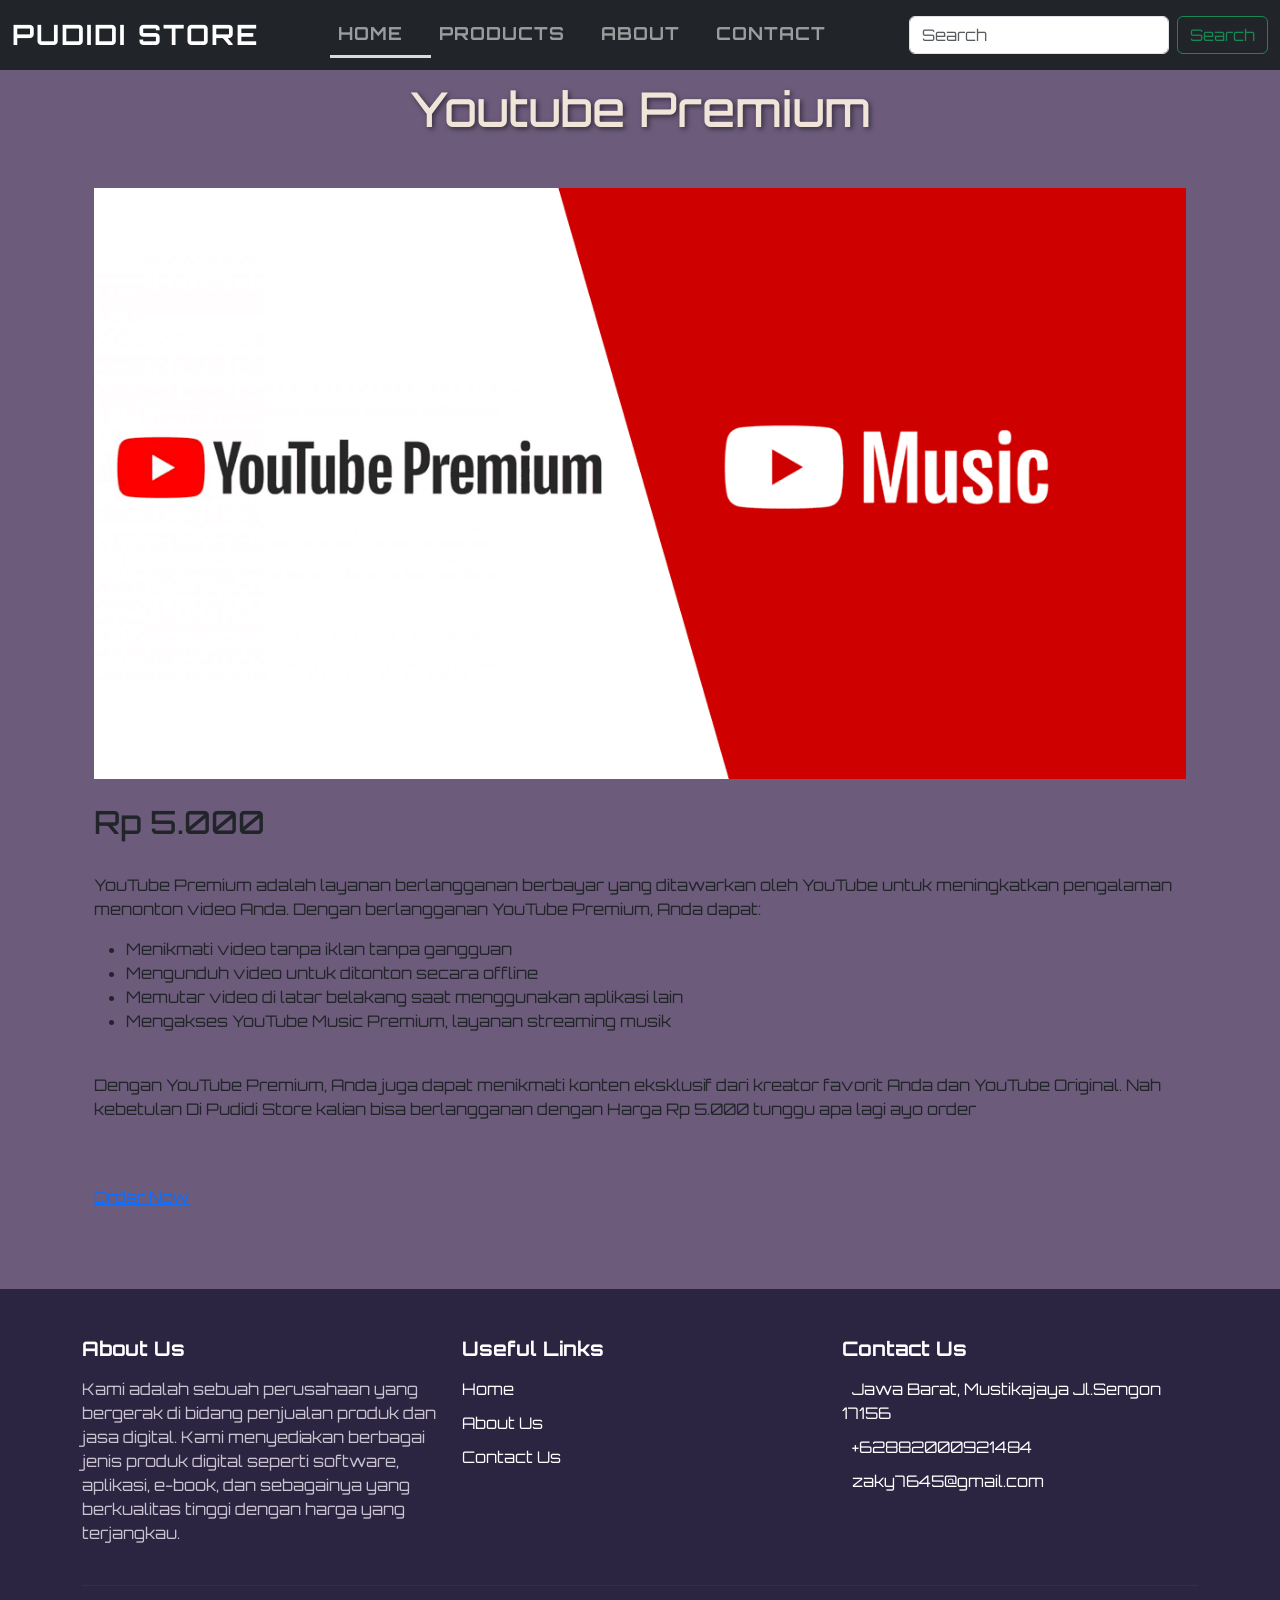
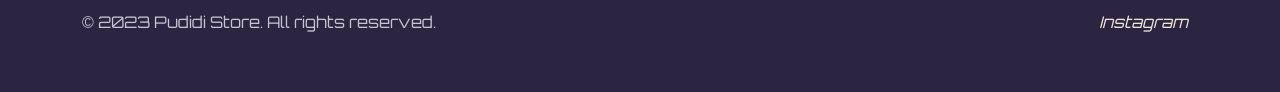
==== Produk/Produk1.html @ 41791f62 "new file:   CNAME 	new file:   Produk/Produk1.html 	new file:   Produk/Produk2.html 	new file:   Pro" ====
<!DOCTYPE html>
<html lang="en">
  <head>
    <meta charset="UTF-8" />
    <meta http-equiv="X-UA-Compatible" content="IE=edge" />
    <meta name="viewport" content="width=device-width, initial-scale=1.0" />
    <title>Youtube Premium</title>
    <link rel="shortcut icon" href="../style/B.jfif" />
    <link rel="preconnect" href="https://fonts.googleapis.com" />
    <link rel="preconnect" href="https://fonts.gstatic.com" crossorigin />
    <link
      href="https://fonts.googleapis.com/css2?family=Orbitron:wght@900&display=swap"
      rel="stylesheet"
    />

    <link
      href="https://cdn.jsdelivr.net/npm/bootstrap@5.3.0-alpha3/dist/css/bootstrap.min.css"
      rel="stylesheet"
      integrity="sha384-KK94CHFLLe+nY2dmCWGMq91rCGa5gtU4mk92HdvYe+M/SXH301p5ILy+dN9+nJOZ"
      crossorigin="anonymous"
    />
    <link rel="stylesheet" href="../style/style.css" />
    <link rel="stylesheet" href="/style/style.css" />
  </head>

  <body>
    <nav class="navbar navbar-expand-lg sticky-top navbar-dark bg-dark">
      <div class="container-fluid">
        <a class="navbar-brand" href="index.html">Pudidi Store</a>
        <button
          class="navbar-toggler"
          type="button"
          data-bs-toggle="collapse"
          data-bs-target="#navbarSupportedContent"
          aria-controls="navbarSupportedContent"
          aria-expanded="false"
          aria-label="Toggle navigation"
        >
          <span class="navbar-toggler-icon"></span>
        </button>
        <div class="collapse navbar-collapse" id="navbarSupportedContent">
          <ul class="navbar-nav me-auto mb-2 mb-lg-0">
            <li class="nav-item active">
              <a class="nav-link" href="#hero" onclick="setActive(this)"
                >Home</a
              >
            </li>
            <li class="nav-item">
              <a class="nav-link" href="#produk" onclick="setActive(this)"
                >Products</a
              >
            </li>
            <li class="nav-item">
              <a class="nav-link" href="#about" onclick="setActive(this)"
                >About</a
              >
            </li>
            <li class="nav-item">
              <a class="nav-link" href="#contact" onclick="setActive(this)"
                >Contact</a
              >
            </li>
          </ul>
          <form class="d-flex">
            <input
              id="searchInput"
              class="form-control me-2"
              type="search"
              placeholder="Search"
              aria-label="Search"
            />
            <button
              id="searchButton"
              class="btn btn-outline-success"
              type="submit"
            >
              Search
            </button>
          </form>
        </div>
      </div>
    </nav>

    <section id="produk">
      <div class="container">
        <h2 class="section-title">Youtube Premium</h2>
        <main>
          <div class="container">
            <article>
              <img
                class="img-fluid text-center"
                src="../style/produk/YoutubePrempng.png"
                alt="youtubeprem"
              />
              <br />
              <br />
              <h2 id="Harga">Rp 5.000</h2>
              <br />
              <p>
                YouTube Premium adalah layanan berlangganan berbayar yang
                ditawarkan oleh YouTube untuk meningkatkan pengalaman menonton
                video Anda. Dengan berlangganan YouTube Premium, Anda dapat:
              </p>
              <ul>
                <li>Menikmati video tanpa iklan tanpa gangguan</li>
                <li>Mengunduh video untuk ditonton secara offline</li>
                <li>
                  Memutar video di latar belakang saat menggunakan aplikasi lain
                </li>
                <li>
                  Mengakses YouTube Music Premium, layanan streaming musik
                </li>
              </ul>
              <br />
              <p>
                Dengan YouTube Premium, Anda juga dapat menikmati konten
                eksklusif dari kreator favorit Anda dan YouTube Original. Nah
                kebetulan Di Pudidi Store kalian bisa berlangganan dengan Harga
                Rp 5.000 tunggu apa lagi ayo order
              </p>

              <br /><br />
              <div class="whatsapp-container">
                <a
                  href="https://wa.me/62882000921484?text=Saya%20ingin%20Order%20Youtube%20Premium"
                  target="_blank"
                >
                  <i class="fab fa-whatsapp"></i> Order Now
                </a>
              </div>
            </article>
          </div>
        </main>
      </div>
    </section>

    <footer class="text-white py-5">
      <div class="container">
        <div class="row">
          <div class="col-md-4">
            <h4 class="mb-3">About Us</h4>
            <p>
              Kami adalah sebuah perusahaan yang bergerak di bidang penjualan
              produk dan jasa digital. Kami menyediakan berbagai jenis produk
              digital seperti software, aplikasi, e-book, dan sebagainya yang
              berkualitas tinggi dengan harga yang terjangkau.
            </p>
          </div>
          <div class="col-md-4">
            <h4 class="mb-3">Useful Links</h4>
            <ul class="list-unstyled">
              <li>
                <a href="../index.html#hero" onclick="setActive(this)">Home</a>
              </li>
              <li>
                <a href="../index.html#about" onclick="setActive(this)"
                  >About Us</a
                >
              </li>
              <li>
                <a href="../index.html#contact" onclick="setActive(this)"
                  >Contact Us</a
                >
              </li>
            </ul>
          </div>
          <div class="col-md-4">
            <h4 class="mb-3">Contact Us</h4>
            <ul class="list-unstyled">
              <li>
                <i class="fas fa-map-marker-alt"></i> Jawa Barat, Mustikajaya
                Jl.Sengon 17156
              </li>
              <li><i class="fas fa-phone-alt"></i> +62882000921484</li>
              <li><i class="fas fa-envelope"></i> zaky7645@gmail.com</li>
            </ul>
          </div>
        </div>
        <hr class="my-4" />
        <div class="row">
          <div class="col-md-6">
            <p class="mb-0">&copy; 2023 Pudidi Store. All rights reserved.</p>
          </div>
          <div class="col-md-6 text-md-end">
            <ul class="list-inline mb-0">
              <li class="list-inline-item">
                <a href="#" class="text-white"
                  ><i class="fab fa-facebook-f"></i
                ></a>
              </li>
              <li class="list-inline-item">
                <a href="#" class="text-white"
                  ><i class="fab fa-twitter"></i
                ></a>
              </li>
              <li class="list-inline-item">
                <a href="https://www.instagram.com/zky97_/" class="text-white"
                  ><i class="fab fa-instagram">Instagram</i></a
                >
              </li>
            </ul>
          </div>
        </div>
      </div>
    </footer>

    <!-- end Footer -->

    <!-- script -->
    <script src="../script/search.js"></script>
    <script src="../script/script.js"></script>
    <script src="https://code.jquery.com/jquery-3.3.1.min.js"></script>
    <script
      src="https://cdn.jsdelivr.net/npm/bootstrap@5.3.0-alpha3/dist/js/bootstrap.bundle.min.js"
      integrity="sha384-ENjdO4Dr2bkBIFxQpeoTz1HIcje39Wm4jDKdf19U8gI4ddQ3GYNS7NTKfAdVQSZe"
      crossorigin="anonymous"
    ></script>
  </body>
</html>
---- style/style.css ----
body {
  font-family: "Orbitron", sans-serif;
  background-image: url("/style/background.svg");
  background-size: cover;
  background-repeat: no-repeat;
  background-attachment: fixed;
}

/* Navbar */
.navbar {
  background-color: black;
  color: #fff;
  height: 70px;
  position: fixed;
  top: 0;
  left: 0;
  width: 100%;
  z-index: 999;
}

.navbar-brand {
  font-size: 28px;
  font-weight: bold;
  text-transform: uppercase;
  letter-spacing: 2px;
}

.navbar-brand:hover {
  color: #dbdbdb;
}

.nav-link {
  font-size: 18px;
  font-weight: bold;
  text-transform: uppercase;
  letter-spacing: 1px;
  margin-right: 20px;
}

.nav-link:hover {
  color: #dbdbdb;
}

.navbar-toggler {
  border: none;
  color: black;
  font-size: 24px;
  padding: 0;
}

.navbar-toggler:hover {
  color: #dbdbdb;
}

.navbar-toggler:focus {
  outline: none;
  box-shadow: none;
}

.navbar-nav {
  text-align: center;
  margin-left: auto;
}

.navbar-nav .active {
  border-bottom: 3px solid #dbdbdb;
}



/* Style the hero section */
.hero {
  height: 120vh;
  background-color: rgba(0, 0, 0, 0.5);
  display: flex;
  align-items: center;
  justify-content: center;
}

.hero h1 {
  font-size: 4rem;
  font-weight: 900;
  color: #ffffff;
  text-align: center;
  text-shadow: 2px 2px 4px rgba(0, 0, 0, 0.5);
}

.hero p {
  font-size: 1.5rem;
  font-weight: 500;
  color: #ffffff;
  text-align: center;
  text-shadow: 2px 2px 4px rgba(0, 0, 0, 0.5);
}

/* styling Produk */
#produk {
  background-color: #6c5b7b;
  padding: 80px 0;
}

#produk .card:hover {
  transform: translateY(-10px);
  box-shadow: 0px 0px 50px rgba(0, 0, 0, 0.2);
}

#produk .section-title {
  color: #f0e5d8;
  font-family: "Orbitron", sans-serif;
  font-size: 48px;
  text-align: center;
  margin-bottom: 50px;
  text-shadow: 2px 2px 5px rgba(0, 0, 0, 0.5);
}

#produk .card {
  background-color: #f0e5d8;
  border: none;
  margin-bottom: 30px;
  box-shadow: 2px 2px 5px rgba(0, 0, 0, 0.2);
  transition: all 0.3s ease;
}

#produk .card-title {
  color: #6c5b7b;
  font-family: "Roboto Slab", serif;
  font-weight: bold;
  font-size: 24px;
  margin-bottom: 10px;
}

#produk .card-text {
  color: #4d3a58;
  font-family: "Roboto", sans-serif;
  font-size: 18px;
  margin-bottom: 20px;
}

#produk .price {
  font-weight: bold;
  color: #6c5b7b;
  font-size: 24px;
  margin-top: 20px;
}

#produk .btn-primary {
  background-color: #4d3a58;
  border-color: #4d3a58;
  font-family: "Roboto", sans-serif;
  font-weight: bold;
  text-transform: uppercase;
  transition: all 0.3s ease;
}

#produk .btn-primary:hover {
  background-color: #f0e5d8;
  color: #6c5b7b;
}

/* About */
#about {
  background-color: #f0e5d8;
  padding: 80px 0;
}

#about .section-title {
  color: #6c5b7b;
  font-family: "Orbitron", sans-serif;
  text-align: center;
  margin-bottom: 50px;
}

#about p {
  color: #4d3a58;
  font-size: 18px;
  line-height: 1.6;
  margin-bottom: 30px;
}

#about img {
  max-width: 100%;
  height: auto;
  display: block;
  margin: 0 auto;
}

/* contact */
#contact {
  background-color: rgba(0, 0, 0, 0.5);
  padding: 80px 0;
  color: white;
}

.form-group label {
  color: white;
}

#contact .section-title {
  color: #ffffff;
  font-family: "Orbitron", sans-serif;
  font-size: 32px;
  font-weight: 700;
  text-align: center;
  margin-bottom: 50px;
}

#contact .form-group input,
#contact .form-group textarea {
  background-color: grey;
  border: none;
  border-bottom: 2px solid #b3b3b3;
  color: #ffffff;
  font-family: "Orbitron", sans-serif;
  font-size: 16px;
  font-weight: 400;
  margin-bottom: 20px;
  padding: 10px 0;
  transition: border-bottom-color 0.25s ease-in-out;
}

#contact .form-group input:focus,
#contact .form-group textarea:focus {
  border-bottom-color: #333333;
  outline: none;
}

#contact .form-group label {
  color: #ffffff;
  font-size: 16px;
  font-weight: 600;
  margin-bottom: 10px;
}

#contact ::placeholder {
  font-family: "Orbitron", sans-serif;
  color: whitesmoke;
}

#contact .form-group textarea {
  height: 150px;
}

#contact .btn-primary {
  background-color: #333333;
  border-color: #333333;
  color: #ffffff;
  font-size: 16px;
  font-weight: 600;
  text-transform: uppercase;
  padding: 15px 40px;
  transition: background-color 0.25s ease-in-out;
}

#contact .btn-primary:hover {
  background-color: #ffffff;
  color: #333333;
}

/* Footer */
footer {
  background-color: #2c2541;
  color: #ffffff;
  padding: 80px 0;
}

footer h4 {
  color: #ffffff;
  font-size: 20px;
  font-weight: bold;
  margin-bottom: 20px;
}

footer p {
  color: #c9c2d1;
  font-size: 16px;
  line-height: 24px;
}

footer a {
  color: #ffffff;
  text-decoration: none;
  font-size: 16px;
  transition: all 0.3s ease-in-out;
}

footer a:hover {
  color: #f0e5d8;
}

footer ul {
  list-style: none;
  margin: 0;
  padding: 0;
}

footer ul li {
  margin-bottom: 10px;
}

footer ul li:last-child {
  margin-bottom: 0;
}

footer i {
  color: #f0e5d8;
  font-size: 16px;
  margin-right: 10px;
}

footer hr {
  border-color: #51467f;
  margin-top: 40px;
  margin-bottom: 40px;
}

footer .list-inline-item {
  margin-right: 20px;
}

footer .list-inline-item:last-child {
  margin-right: 0;
}

footer .text-md-end {
  text-align: right;
}
---- style/style.css ----
body {
  font-family: "Orbitron", sans-serif;
  background-image: url("/style/background.svg");
  background-size: cover;
  background-repeat: no-repeat;
  background-attachment: fixed;
}

/* Navbar */
.navbar {
  background-color: black;
  color: #fff;
  height: 70px;
  position: fixed;
  top: 0;
  left: 0;
  width: 100%;
  z-index: 999;
}

.navbar-brand {
  font-size: 28px;
  font-weight: bold;
  text-transform: uppercase;
  letter-spacing: 2px;
}

.navbar-brand:hover {
  color: #dbdbdb;
}

.nav-link {
  font-size: 18px;
  font-weight: bold;
  text-transform: uppercase;
  letter-spacing: 1px;
  margin-right: 20px;
}

.nav-link:hover {
  color: #dbdbdb;
}

.navbar-toggler {
  border: none;
  color: black;
  font-size: 24px;
  padding: 0;
}

.navbar-toggler:hover {
  color: #dbdbdb;
}

.navbar-toggler:focus {
  outline: none;
  box-shadow: none;
}

.navbar-nav {
  text-align: center;
  margin-left: auto;
}

.navbar-nav .active {
  border-bottom: 3px solid #dbdbdb;
}



/* Style the hero section */
.hero {
  height: 120vh;
  background-color: rgba(0, 0, 0, 0.5);
  display: flex;
  align-items: center;
  justify-content: center;
}

.hero h1 {
  font-size: 4rem;
  font-weight: 900;
  color: #ffffff;
  text-align: center;
  text-shadow: 2px 2px 4px rgba(0, 0, 0, 0.5);
}

.hero p {
  font-size: 1.5rem;
  font-weight: 500;
  color: #ffffff;
  text-align: center;
  text-shadow: 2px 2px 4px rgba(0, 0, 0, 0.5);
}

/* styling Produk */
#produk {
  background-color: #6c5b7b;
  padding: 80px 0;
}

#produk .card:hover {
  transform: translateY(-10px);
  box-shadow: 0px 0px 50px rgba(0, 0, 0, 0.2);
}

#produk .section-title {
  color: #f0e5d8;
  font-family: "Orbitron", sans-serif;
  font-size: 48px;
  text-align: center;
  margin-bottom: 50px;
  text-shadow: 2px 2px 5px rgba(0, 0, 0, 0.5);
}

#produk .card {
  background-color: #f0e5d8;
  border: none;
  margin-bottom: 30px;
  box-shadow: 2px 2px 5px rgba(0, 0, 0, 0.2);
  transition: all 0.3s ease;
}

#produk .card-title {
  color: #6c5b7b;
  font-family: "Roboto Slab", serif;
  font-weight: bold;
  font-size: 24px;
  margin-bottom: 10px;
}

#produk .card-text {
  color: #4d3a58;
  font-family: "Roboto", sans-serif;
  font-size: 18px;
  margin-bottom: 20px;
}

#produk .price {
  font-weight: bold;
  color: #6c5b7b;
  font-size: 24px;
  margin-top: 20px;
}

#produk .btn-primary {
  background-color: #4d3a58;
  border-color: #4d3a58;
  font-family: "Roboto", sans-serif;
  font-weight: bold;
  text-transform: uppercase;
  transition: all 0.3s ease;
}

#produk .btn-primary:hover {
  background-color: #f0e5d8;
  color: #6c5b7b;
}

/* About */
#about {
  background-color: #f0e5d8;
  padding: 80px 0;
}

#about .section-title {
  color: #6c5b7b;
  font-family: "Orbitron", sans-serif;
  text-align: center;
  margin-bottom: 50px;
}

#about p {
  color: #4d3a58;
  font-size: 18px;
  line-height: 1.6;
  margin-bottom: 30px;
}

#about img {
  max-width: 100%;
  height: auto;
  display: block;
  margin: 0 auto;
}

/* contact */
#contact {
  background-color: rgba(0, 0, 0, 0.5);
  padding: 80px 0;
  color: white;
}

.form-group label {
  color: white;
}

#contact .section-title {
  color: #ffffff;
  font-family: "Orbitron", sans-serif;
  font-size: 32px;
  font-weight: 700;
  text-align: center;
  margin-bottom: 50px;
}

#contact .form-group input,
#contact .form-group textarea {
  background-color: grey;
  border: none;
  border-bottom: 2px solid #b3b3b3;
  color: #ffffff;
  font-family: "Orbitron", sans-serif;
  font-size: 16px;
  font-weight: 400;
  margin-bottom: 20px;
  padding: 10px 0;
  transition: border-bottom-color 0.25s ease-in-out;
}

#contact .form-group input:focus,
#contact .form-group textarea:focus {
  border-bottom-color: #333333;
  outline: none;
}

#contact .form-group label {
  color: #ffffff;
  font-size: 16px;
  font-weight: 600;
  margin-bottom: 10px;
}

#contact ::placeholder {
  font-family: "Orbitron", sans-serif;
  color: whitesmoke;
}

#contact .form-group textarea {
  height: 150px;
}

#contact .btn-primary {
  background-color: #333333;
  border-color: #333333;
  color: #ffffff;
  font-size: 16px;
  font-weight: 600;
  text-transform: uppercase;
  padding: 15px 40px;
  transition: background-color 0.25s ease-in-out;
}

#contact .btn-primary:hover {
  background-color: #ffffff;
  color: #333333;
}

/* Footer */
footer {
  background-color: #2c2541;
  color: #ffffff;
  padding: 80px 0;
}

footer h4 {
  color: #ffffff;
  font-size: 20px;
  font-weight: bold;
  margin-bottom: 20px;
}

footer p {
  color: #c9c2d1;
  font-size: 16px;
  line-height: 24px;
}

footer a {
  color: #ffffff;
  text-decoration: none;
  font-size: 16px;
  transition: all 0.3s ease-in-out;
}

footer a:hover {
  color: #f0e5d8;
}

footer ul {
  list-style: none;
  margin: 0;
  padding: 0;
}

footer ul li {
  margin-bottom: 10px;
}

footer ul li:last-child {
  margin-bottom: 0;
}

footer i {
  color: #f0e5d8;
  font-size: 16px;
  margin-right: 10px;
}

footer hr {
  border-color: #51467f;
  margin-top: 40px;
  margin-bottom: 40px;
}

footer .list-inline-item {
  margin-right: 20px;
}

footer .list-inline-item:last-child {
  margin-right: 0;
}

footer .text-md-end {
  text-align: right;
}
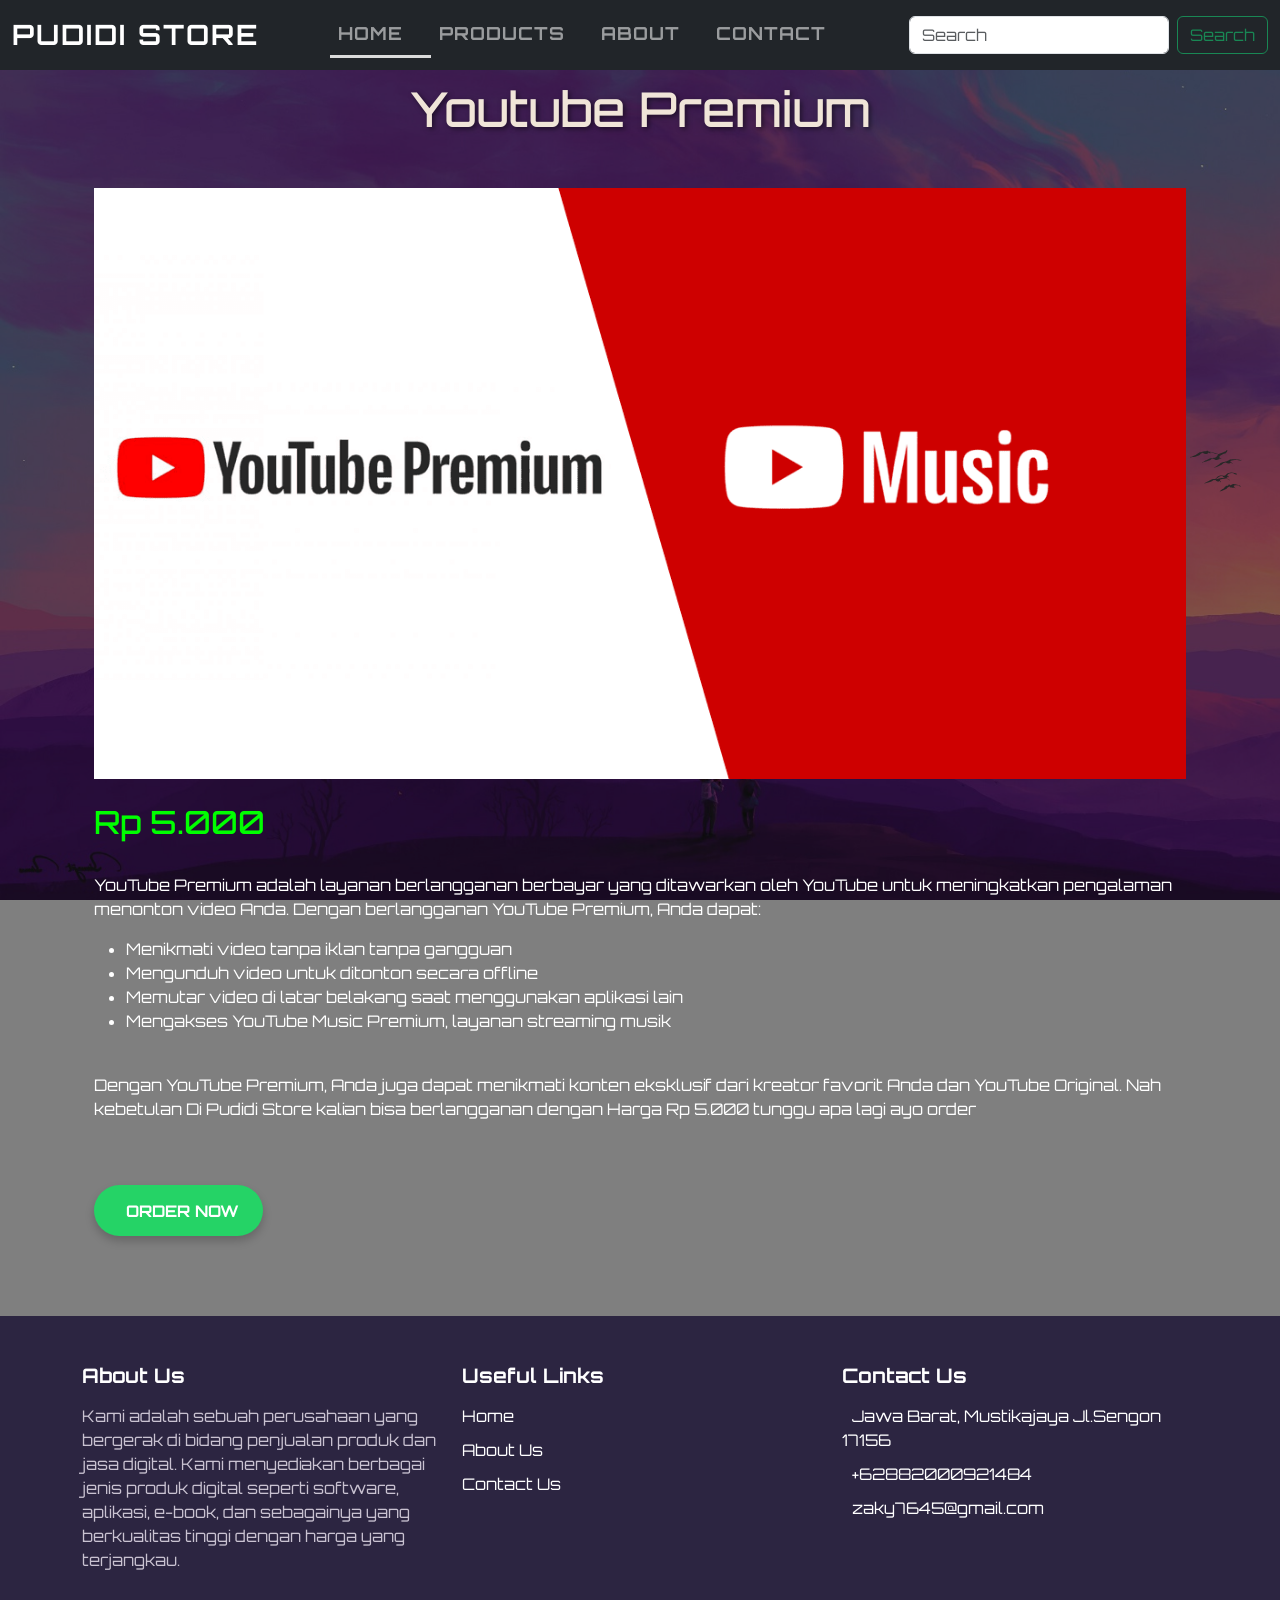
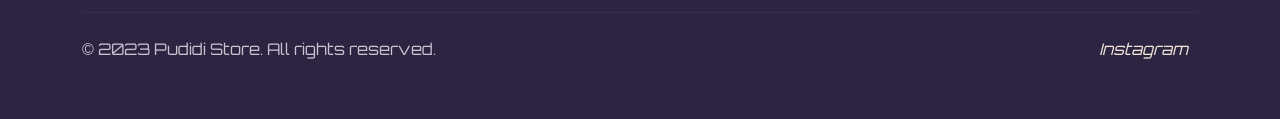
==== commit 08ce7482: "modified:   Produk/Produk1.html 	modified:   Produk/Produk2.html" ====
--- a/Produk/Produk1.html
+++ b/Produk/Produk1.html
@@ -20,7 +20,53 @@
       crossorigin="anonymous"
     />
     <link rel="stylesheet" href="../style/style.css" />
-    <link rel="stylesheet" href="/style/style.css" />
+
+    <style>
+      article p,
+      ul {
+        color: white;
+      }
+
+      article #Harga {
+        color: rgb(0, 255, 0);
+      }
+
+      .whatsapp-container a {
+        display: inline-block;
+        padding: 12px 24px;
+        font-size: 16px;
+        font-weight: bold;
+        text-transform: uppercase;
+        color: #fff;
+        background-color: #25d366;
+        border-radius: 50px;
+        box-shadow: 0 5px 10px rgba(0, 0, 0, 0.2);
+        text-decoration: none;
+      }
+
+      .whatsapp-container a:hover {
+        background-color: #128c7e;
+      }
+
+      .fa-whatsapp {
+        margin-right: 8px;
+        font-size: 18px;
+      }
+
+      #produk {
+        background-color: rgba(0, 0, 0, 0.5);
+        padding: 80px 0;
+      }
+
+      #produk .section-title {
+        color: #f0e5d8;
+        font-family: "Orbitron", sans-serif;
+        font-size: 48px;
+        text-align: center;
+        margin-bottom: 50px;
+        text-shadow: 2px 2px 5px rgba(0, 0, 0, 0.5);
+      }
+    </style>
   </head>
 
   <body>
